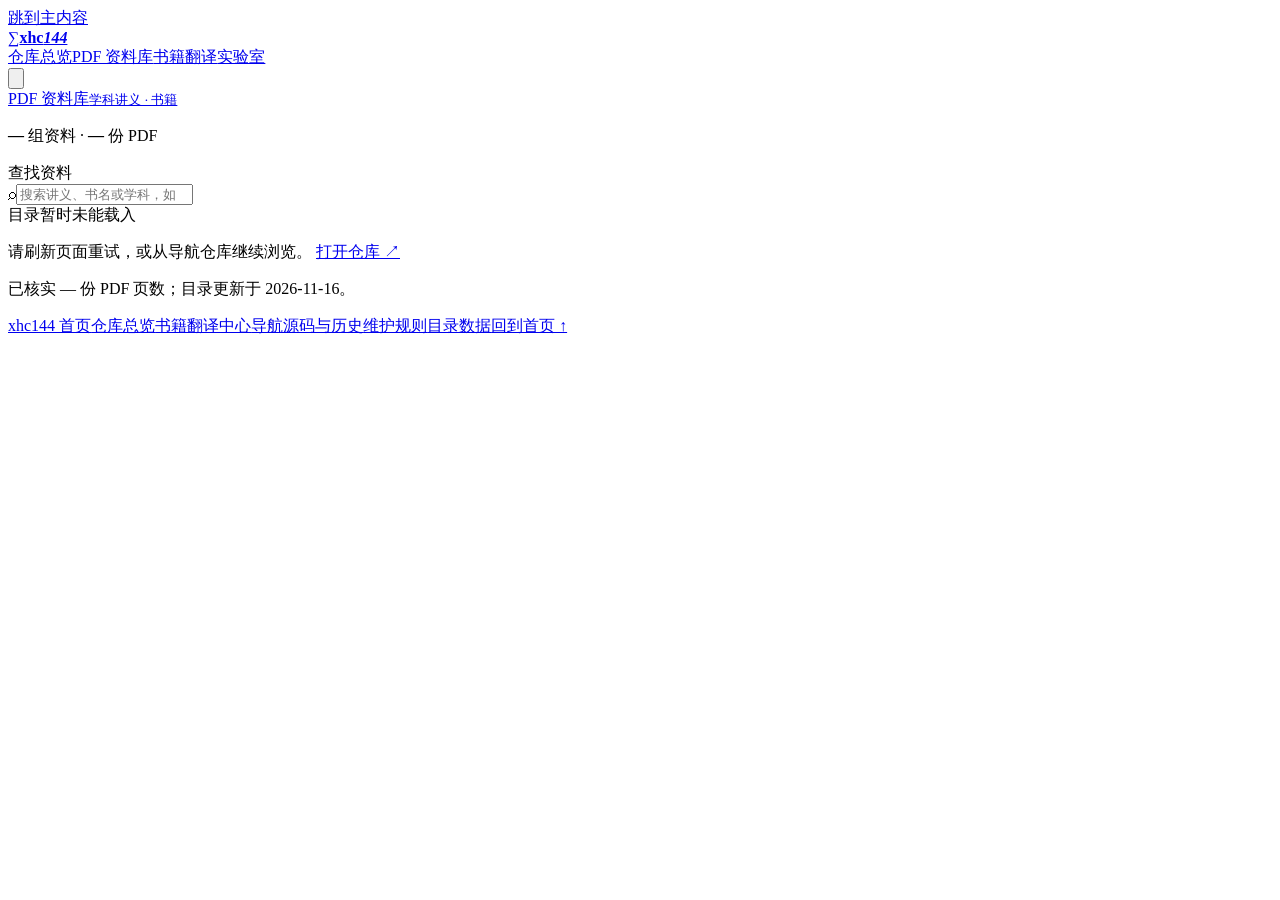
==== docs/materials/index.html @ dc4a2ed5 "Add book translation lookup and remove institutional catalog entries" ====
<!doctype html>
<html lang="zh-CN">
<head>
  <meta charset="utf-8">
  <meta name="viewport" content="width=device-width, initial-scale=1">
  <meta name="description" content="按学科查找讲义、书籍与作品，同一份资料的配套文件集中选择。">
  <meta http-equiv="Content-Security-Policy" content="default-src 'self'; script-src 'self'; style-src 'self'; connect-src 'self'; img-src 'self' data:; object-src 'none'; base-uri 'self'">
  <meta name="theme-color" content="#f6f4ee" media="(prefers-color-scheme: light)">
  <meta name="theme-color" content="#141513" media="(prefers-color-scheme: dark)">
  <title>PDF 资料库 · xhc144</title>
  <link rel="icon" href="data:image/svg+xml,%3Csvg xmlns='http://www.w3.org/2000/svg' viewBox='0 0 64 64'%3E%3Crect width='64' height='64' rx='14' fill='%231d2723'/%3E%3Ctext x='32' y='46' text-anchor='middle' font-family='Georgia,serif' font-size='42' fill='%23e2875f'%3E%CE%A3%3C/text%3E%3C/svg%3E">
  <script src="../boot.js"></script>
  <link rel="stylesheet" href="../site.css?v=20261020-site">
  <link rel="stylesheet" href="./styles.css?v=20261020-site">
  <script src="../site.js?v=20261020-site" defer></script>
  <script src="./classify-catalog.js?v=20261116" defer></script>
  <script src="./source-navigation.js?v=20261116" defer></script>
  <script src="./app.js?v=20261116" defer></script>
</head>
<body>
  <a class="skip-link" href="#main">跳到主内容</a>
  <header class="site-nav"><div class="site-nav-inner">
    <a class="site-home" href="../" aria-label="xhc144 首页"><span aria-hidden="true">∑</span><b>xhc<i>144</i></b></a>
    <nav class="site-links" aria-label="站点导航"><a href="../repos/">仓库总览</a><a href="../materials/" aria-current="page">PDF 资料库</a><a href="../translations/">书籍翻译</a><a href="../claude-lab/">实验室</a></nav>
    <button type="button" class="theme-toggle" id="theme-toggle" aria-label="切换深浅色"><svg viewBox="0 0 24 24" aria-hidden="true"><circle cx="12" cy="12" r="8.5"/><path d="M12 3.5a8.5 8.5 0 0 1 0 17Z"/></svg></button>
  </div></header>
  <header class="site-header"><div class="header-inner">
    <a href="#home" id="brand" class="brand"><div>PDF 资料库<small>学科讲义 · 书籍</small></div></a>
    <p class="header-counts"><strong id="group-total">—</strong> 组资料 <span>·</span> <strong id="pdf-total">—</strong> 份 PDF</p>
  </div></header>
  <nav id="main-nav" class="main-nav" aria-label="主要导航"></nav>
  <main id="main" class="main" tabindex="-1">
    <nav id="breadcrumbs" class="breadcrumbs" aria-label="当前位置"></nav>
    <div id="page-heading" class="page-heading"></div>
    <form id="search-form" class="search-form" role="search"><label for="search">查找资料</label><div class="search-field"><span aria-hidden="true">⌕</span><input id="search" type="search" placeholder="搜索讲义、书名或学科，如：概率、线性代数…" autocomplete="off"><button id="clear-search" type="button" hidden>清除搜索</button></div></form>
    <div id="results-status" class="results-status" role="status" aria-live="polite"></div>
    <div id="view"><p class="loading">正在载入目录…</p></div>
    <noscript><p>请开启 JavaScript 浏览资料分组，或从 <a href="https://github.com/xhc144/xhc144.github.io">仓库主页</a>继续查看。</p></noscript>
  </main>
  <dialog id="material-dialog" aria-labelledby="detail-title"><div class="dialog-header"><div><p id="detail-category" class="eyebrow"></p><h2 id="detail-title"></h2></div><button id="close-detail" type="button" aria-label="关闭资料详情">×</button></div><div id="detail-body" class="dialog-body"></div><div class="dialog-footer"><p>不同用途的配套文件分别列出。</p><button id="back-detail" type="button">返回资料列表</button></div></dialog>
  <footer class="site-footer"><div><p>已核实 <span id="verified-pdf-total">—</span> 份 PDF 页数；目录更新于 <time id="updated" datetime="2026-11-16">2026-11-16</time>。</p><nav aria-label="维护入口"><a href="../">xhc144 首页</a><a href="../repos/">仓库总览</a><a href="../translations/">书籍翻译中心</a><a href="https://github.com/xhc144/xhc144.github.io">导航源码与历史</a><a href="https://github.com/xhc144/xhc144.github.io/blob/main/AGENTS.md">维护规则</a><a href="./catalog.json?v=20261116">目录数据</a><a href="#home" id="footer-home">回到首页 ↑</a></nav></div></footer>
</body>
</html>
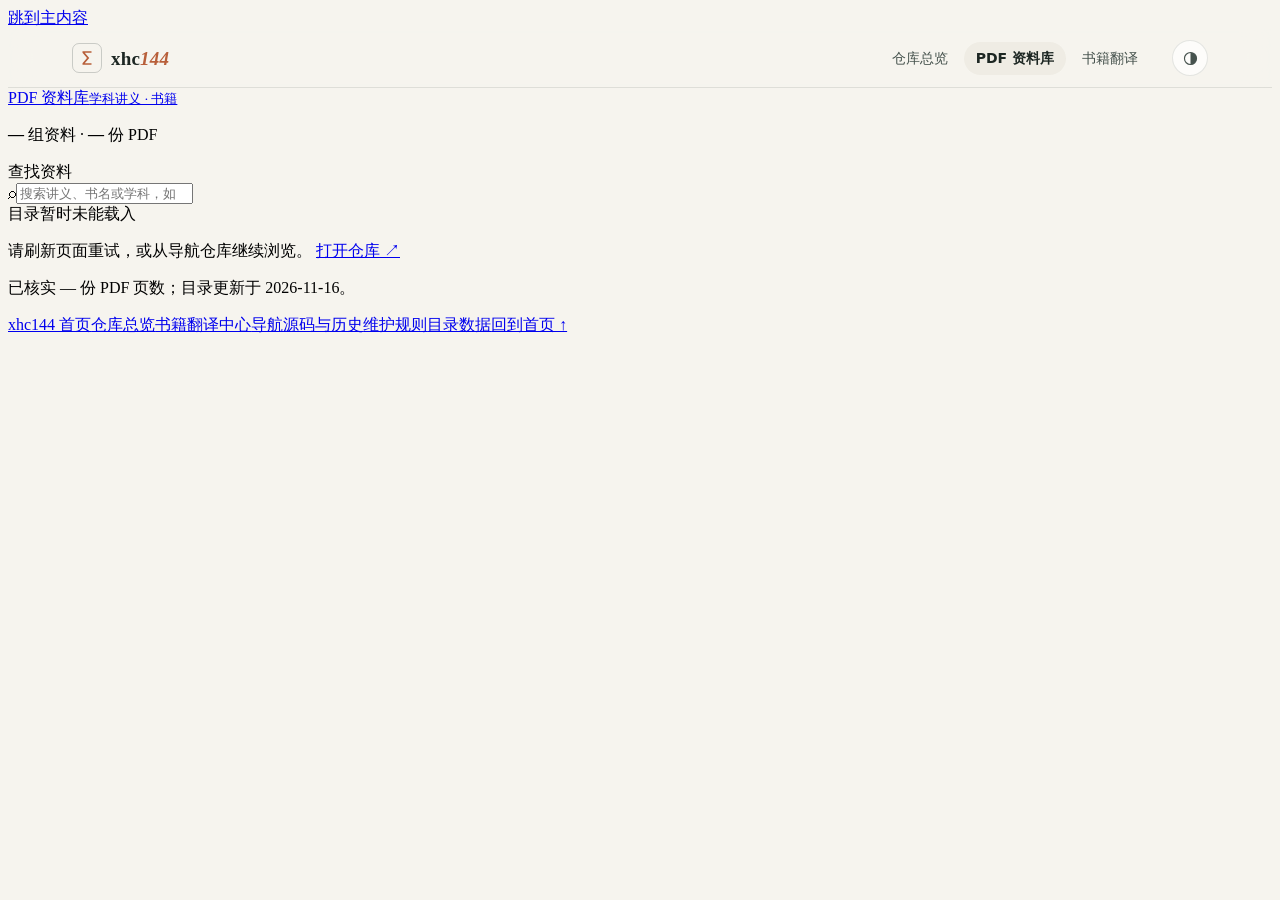
==== commit ae04ddb5: "Complete homepage web links and fix shared sigma navigation" ====
--- a/docs/materials/index.html
+++ b/docs/materials/index.html
@@ -10,7 +10,7 @@
   <title>PDF 资料库 · xhc144</title>
   <link rel="icon" href="data:image/svg+xml,%3Csvg xmlns='http://www.w3.org/2000/svg' viewBox='0 0 64 64'%3E%3Crect width='64' height='64' rx='14' fill='%231d2723'/%3E%3Ctext x='32' y='46' text-anchor='middle' font-family='Georgia,serif' font-size='42' fill='%23e2875f'%3E%CE%A3%3C/text%3E%3C/svg%3E">
   <script src="../boot.js"></script>
-  <link rel="stylesheet" href="../site.css?v=20261020-site">
+  <link rel="stylesheet" href="../site.css?v=20261116-nav">
   <link rel="stylesheet" href="./styles.css?v=20261020-site">
   <script src="../site.js?v=20261020-site" defer></script>
   <script src="./classify-catalog.js?v=20261116" defer></script>
@@ -20,8 +20,8 @@
 <body>
   <a class="skip-link" href="#main">跳到主内容</a>
   <header class="site-nav"><div class="site-nav-inner">
-    <a class="site-home" href="../" aria-label="xhc144 首页"><span aria-hidden="true">∑</span><b>xhc<i>144</i></b></a>
-    <nav class="site-links" aria-label="站点导航"><a href="../repos/">仓库总览</a><a href="../materials/" aria-current="page">PDF 资料库</a><a href="../translations/">书籍翻译</a><a href="../claude-lab/">实验室</a></nav>
+    <a class="site-home" href="../" aria-label="xhc144 首页"><span aria-hidden="true"><svg viewBox="0 0 24 24" focusable="false"><path d="M6 3h12v2H9l6 7-6 7h9v2H6v-2l6-7-6-7Z"/></svg></span><b>xhc<i>144</i></b></a>
+    <nav class="site-links" aria-label="站点导航"><a href="../repos/">仓库总览</a><a href="../materials/" aria-current="page">PDF 资料库</a><a href="../translations/">书籍翻译</a></nav>
     <button type="button" class="theme-toggle" id="theme-toggle" aria-label="切换深浅色"><svg viewBox="0 0 24 24" aria-hidden="true"><circle cx="12" cy="12" r="8.5"/><path d="M12 3.5a8.5 8.5 0 0 1 0 17Z"/></svg></button>
   </div></header>
   <header class="site-header"><div class="header-inner">
--- a/docs/site.css
+++ b/docs/site.css
@@ -0,0 +1,146 @@
+/* 全站共用：配色、字体与顶部导航。首页、仓库总览与 PDF 资料库都先引入本文件。 */
+:root {
+  color-scheme: light;
+  --paper: #f6f4ee;
+  --card: rgb(255 255 255 / 66%);
+  --card-solid: #fdfcf9;
+  --tint: #efece4;
+  --ink: #1d2723;
+  --ink-soft: #46524d;
+  --muted: #7f8782;
+  --line: rgb(29 39 35 / 11%);
+  --line-strong: rgb(29 39 35 / 20%);
+  --accent: #b85f3a;
+  --accent-soft: rgb(196 103 63 / 10%);
+  --glow: rgb(196 103 63 / 11%);
+  --warn: #8f6420;
+  --warn-soft: #f6ecd8;
+  --warn-line: #e6cf9f;
+  --ok: #2f6b4f;
+  --ok-soft: #e4efe6;
+  --shadow: 0 1px 2px rgb(29 39 35 / 4%), 0 12px 32px rgb(29 39 35 / 6%);
+  --shadow-hover: 0 2px 4px rgb(29 39 35 / 5%), 0 22px 48px rgb(29 39 35 / 11%);
+  --dot-rgb: 29, 39, 35;
+  --hot-rgb: 196, 103, 63;
+  --sans: system-ui, -apple-system, "PingFang SC", "Hiragino Sans GB", "Microsoft YaHei UI", "Microsoft YaHei", "Noto Sans CJK SC", sans-serif;
+  --serif: "Noto Serif CJK SC", "Source Han Serif SC", "Songti SC", "STSong", serif;
+  --display: "Iowan Old Style", "Palatino Linotype", Palatino, "Book Antiqua", Georgia, "Noto Serif CJK SC", "Songti SC", serif;
+  --mono: ui-monospace, "Cascadia Code", "SF Mono", Consolas, monospace;
+  --ease: cubic-bezier(.2, .75, .2, 1);
+}
+
+@media (prefers-color-scheme: dark) {
+  :root:not([data-theme="light"]) {
+    color-scheme: dark;
+    --paper: #141513;
+    --card: rgb(34 35 32 / 62%);
+    --card-solid: #1d1e1b;
+    --tint: #23241f;
+    --ink: #eceae3;
+    --ink-soft: #c9c6bc;
+    --muted: #918e85;
+    --line: rgb(236 234 227 / 10%);
+    --line-strong: rgb(236 234 227 / 20%);
+    --accent: #e2875f;
+    --accent-soft: rgb(226 135 95 / 12%);
+    --glow: rgb(226 135 95 / 12%);
+    --warn: #e7b765;
+    --warn-soft: #2b2416;
+    --warn-line: #5a4622;
+    --ok: #86c9a3;
+    --ok-soft: #1a2a20;
+    --shadow: 0 1px 2px rgb(0 0 0 / 35%);
+    --shadow-hover: 0 22px 48px rgb(0 0 0 / 50%);
+    --dot-rgb: 236, 234, 227;
+    --hot-rgb: 226, 135, 95;
+  }
+}
+
+:root[data-theme="dark"] {
+  color-scheme: dark;
+  --paper: #141513;
+  --card: rgb(34 35 32 / 62%);
+  --card-solid: #1d1e1b;
+  --tint: #23241f;
+  --ink: #eceae3;
+  --ink-soft: #c9c6bc;
+  --muted: #918e85;
+  --line: rgb(236 234 227 / 10%);
+  --line-strong: rgb(236 234 227 / 20%);
+  --accent: #e2875f;
+  --accent-soft: rgb(226 135 95 / 12%);
+  --glow: rgb(226 135 95 / 12%);
+  --warn: #e7b765;
+  --warn-soft: #2b2416;
+  --warn-line: #5a4622;
+  --ok: #86c9a3;
+  --ok-soft: #1a2a20;
+  --shadow: 0 1px 2px rgb(0 0 0 / 35%);
+  --shadow-hover: 0 22px 48px rgb(0 0 0 / 50%);
+  --dot-rgb: 236, 234, 227;
+  --hot-rgb: 226, 135, 95;
+}
+
+html { background: var(--paper); }
+::selection { background: var(--accent); color: var(--paper); }
+
+/* ---------- 顶部导航（仓库总览、PDF 资料库） ---------- */
+.site-nav {
+  position: sticky; top: 0; z-index: 20;
+  background: color-mix(in srgb, var(--paper) 82%, transparent);
+  border-bottom: 1px solid var(--line);
+  -webkit-backdrop-filter: blur(14px); backdrop-filter: blur(14px);
+  font: 14px/1.5 var(--sans);
+}
+.site-nav-inner {
+  display: flex; align-items: center; gap: 22px;
+  max-width: 1200px; height: 58px; margin: 0 auto; padding: 0 32px;
+  box-sizing: border-box;
+}
+.site-home {
+  display: flex; align-items: center; gap: 9px; margin-right: auto; flex: none;
+  color: var(--ink); font: 600 19px/1 var(--display); text-decoration: none; letter-spacing: .01em;
+}
+.site-home span {
+  display: grid; place-items: center; flex: none; width: 30px; height: 30px; box-sizing: border-box;
+  border: 1px solid var(--line-strong); border-radius: 7px;
+  line-height: 1; color: var(--accent);
+  transition: transform .4s var(--ease);
+}
+.site-home svg { display: block; width: 18px; height: 18px; fill: currentColor; }
+.site-home:hover span { transform: rotate(-8deg); }
+.site-home i { color: var(--accent); font-style: italic; }
+.site-links { display: flex; align-items: center; gap: 4px; }
+.site-links a {
+  position: relative; padding: 6px 12px; border-radius: 999px;
+  color: var(--ink-soft); font-size: 14px; text-decoration: none; white-space: nowrap;
+  transition: color .2s, background .2s;
+}
+.site-links a:hover { color: var(--accent); background: var(--accent-soft); }
+.site-links a[aria-current="page"] { color: var(--ink); font-weight: 600; background: var(--tint); }
+.theme-toggle {
+  display: grid; place-items: center; flex: none; width: 36px; height: 36px; padding: 0;
+  border: 1px solid var(--line); border-radius: 50%;
+  background: var(--card); color: var(--ink-soft); cursor: pointer;
+  transition: color .2s, transform .5s var(--ease);
+}
+.theme-toggle:hover { color: var(--accent); transform: rotate(180deg); }
+.theme-toggle svg { width: 17px; height: 17px; fill: none; stroke: currentColor; stroke-width: 1.6; }
+.theme-toggle svg path { fill: currentColor; stroke: none; }
+.site-nav a:focus-visible, .theme-toggle:focus-visible { outline: 2px solid var(--accent); outline-offset: 2px; }
+
+@media (max-width: 640px) {
+  .site-nav-inner { gap: 8px; height: 52px; padding: 0 12px 0 16px; }
+  .site-home { font-size: 17px; }
+  .site-home b { display: none; }
+  .site-links a { padding: 6px 9px; font-size: 13px; }
+}
+@media (max-width: 480px) {
+  .site-nav-inner { height: auto; min-height: 52px; flex-wrap: wrap; gap: 4px 8px; padding: 8px 16px; }
+  .site-home b { display: block; }
+  .site-links { order: 1; flex: 1 0 100%; justify-content: space-between; gap: 0; }
+  .site-links a { padding: 7px 6px; font-size: 13px; }
+}
+@media (prefers-reduced-motion: reduce) {
+  .site-home span, .theme-toggle { transition: none; }
+}
